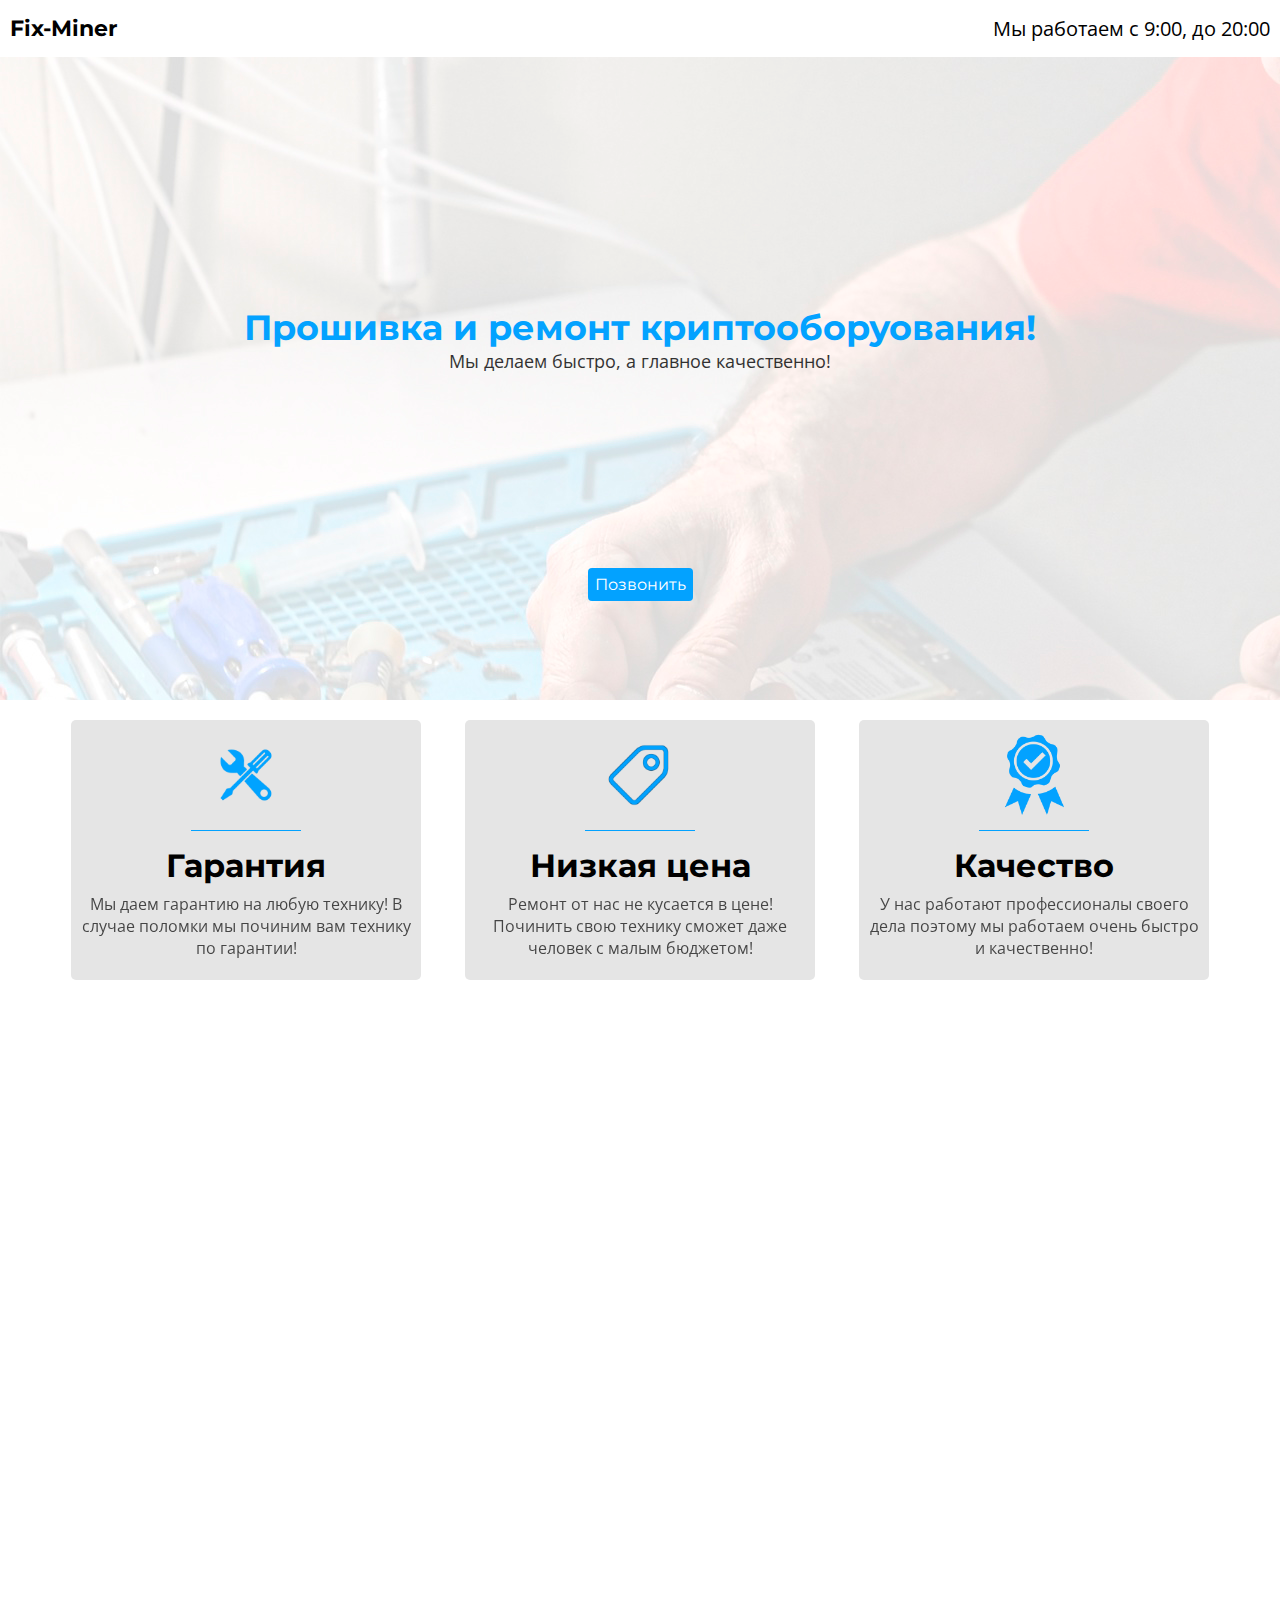
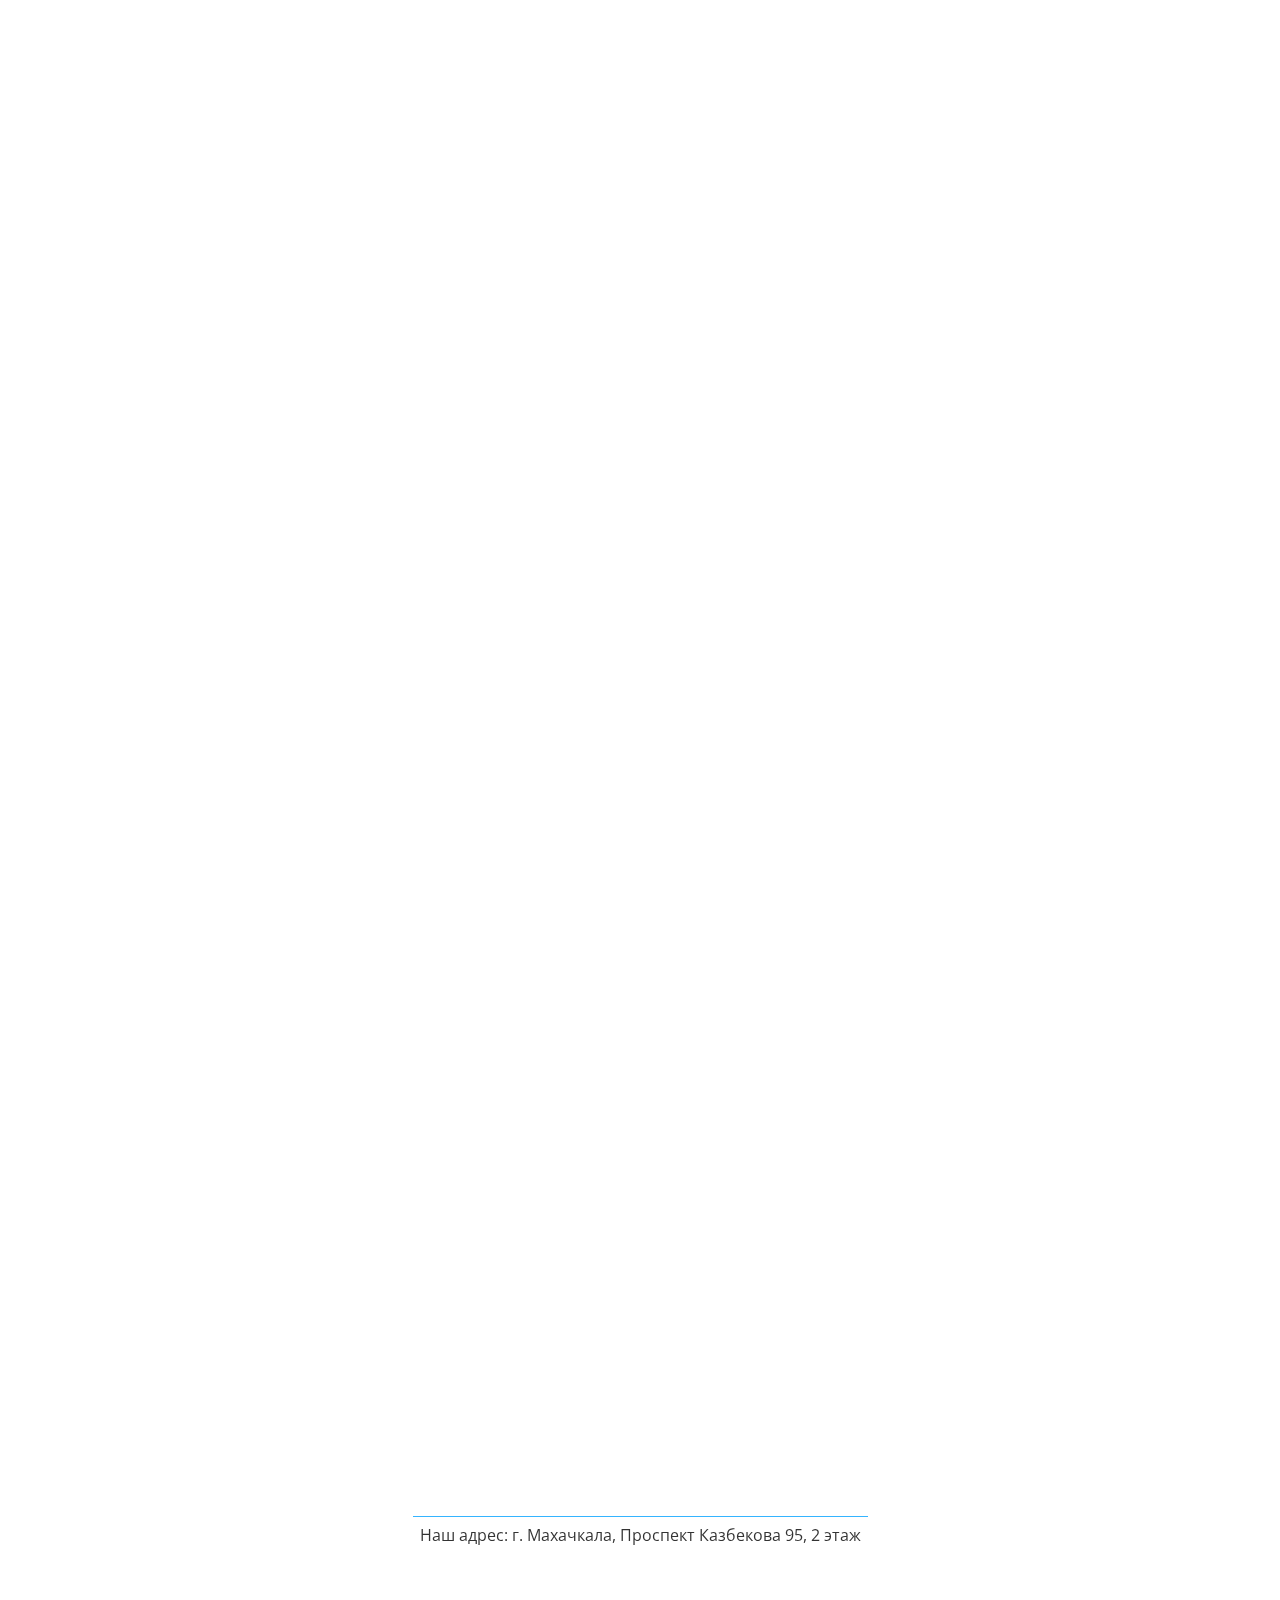
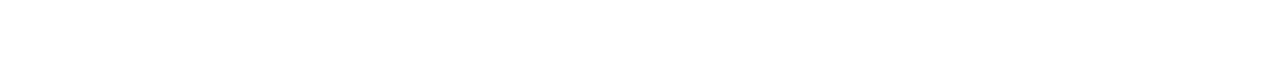
==== index.html @ 86aa9bc7 "Add files via upload" ====
<!DOCTYPE html>
<html>
<head>
	<meta charset="utf-8">
	<link rel="stylesheet" type="text/css" href="assets/css/styles.css">
	<link rel="preconnect" href="https://fonts.googleapis.com">
    <link rel="preconnect" href="https://fonts.gstatic.com" crossorigin>
    <link href="https://fonts.googleapis.com/css2?family=Montserrat:ital,wght@0,100;0,200;0,300;0,400;0,500;0,600;0,700;0,800;0,900;1,100;1,200;1,300;1,400;1,500;1,600;1,700;1,800;1,900&display=swap" rel="stylesheet">
    <link href="https://fonts.googleapis.com/css2?family=Open+Sans:ital,wght@0,300;0,400;0,600;0,700;0,800;1,300;1,400;1,600;1,700;1,800&display=swap" rel="stylesheet">
    <link href="https://unpkg.com/aos@2.3.1/dist/aos.css" rel="stylesheet">
    <link rel="apple-touch-icon" sizes="180x180" href="favicons/apple-touch-icon.png">
    <link rel="icon" type="image/png" sizes="32x32" href="favicons/favicon-32x32.png">
    <link rel="icon" type="image/png" sizes="16x16" href="favicons/favicon-16x16.png">
    <link rel="manifest" href="favicons/site.webmanifest">
    <link rel="mask-icon" href="favicons/safari-pinned-tab.svg" color="#03a2ff">
    <meta name="msapplication-TileColor" content="#03a2ff">
    <meta name="theme-color" content="#03a2ff">
	<title>FixMiner - ремонт</title>
</head>
<body>
	<div class="all_content">
		<header class="header">
			<div class="box">
				<nav class="nav">
				    <h1 class="nav__title">Fix-Miner</h1>
				    <p class="nav__time">Мы работаем с 9:00, до 20:00</p>
				</nav>
			</div>
		</header>
		<div class="container">
			<div class="banner">
				<div class="DidNotInvent">
				    <h1 class="head">Прошивка и ремонт криптооборуования!</h1>
				    <p class="text">Мы делаем быстро, а главное качественно!</p>
				    <a class="button" href="tel:+79045301572">Позвонить</a>
			    </div>
			</div>
		</div>
		<div class="container">
			<div class="blocks">
				<div class="content_block1" id="block" data-aos="fade-up">
					<img class="logo" src="assets/img/icons/repairs.png">
					<h1 class="title">Гарантия</h1>
					<p class="description">Мы даем гарантию на любую технику! В случае поломки мы починим вам технику по гарантии!</p>
				</div>
				<div class="content_block2" id="block" data-aos="fade-up">
					<img class="logo" src="assets/img/icons/price.png">
					<h1 class="title">Низкая цена</h1>
					<p class="description">Ремонт от нас не кусается в цене! Починить свою технику сможет даже человек с малым бюджетом!</p>
				</div>
				<div class="content_block3" id="block" data-aos="fade-up">
					<img class="logo" src="assets/img/icons/quality.png">
					<h1 class="title">Качество</h1>
					<p class="description">У нас работают профессионалы своего дела поэтому мы работаем очень быстро и качественно!</p>
				</div>
			</div>
		</div>
		<div class="container">
			<div class="box">
				<h1 class="service_header" data-aos="fade-up">Услуги которые вы можете заказать:</h1>
				<p class="service_text" data-aos="fade-up">Точные цены вы можете узнать по номеру телефона</p>
			</div>
		</div>
		<div class="container">
			<div class="oo" data-aos="fade-up">
				<a href="assets/pages/service.html" class="button2">Полный список товаров..</a>
			</div>
		</div>
		<div class="container">
			<div class="service_blocks">
				<a href="#popup"><div class="service_block1" id="service_block" data-aos="fade-up">
					<img class="repairs_image" src="assets/img/Diagnostika.png">
				  <h1 class="repairs_header">Диагностика</h1>
					<p class="repairs_text">В дигaностку входит определение технического состояния вашей техники. Диагностика делается бесплатно</p>
					<h3 class="repairs_price">Бесплатно</h3>
				</div></a>
				<a href="#popup"><div class="service_block2" id="service_block" data-aos="fade-up">
					<img class="repairs_image" src="assets/img/Proshivka_kontrolnoy_platy.png">
					<h1 class="repairs_header">Прошивка контрольных плат</h1>
					<p class="repairs_text">На сегоднешний прошивка контрольных плат является важной процедурой. Мы прошьем быстро!</p>
					<h3 class="repairs_price">От 499р</h3>
				</div></a>
				<a href="#popup"><div class="service_block3" id="service_block" data-aos="fade-up">
					<img class="repairs_image" src="assets/img/Zamena_chipov.png">
					<h1 class="repairs_header">Замена чипов на хеш платах</h1>
					<p class="repairs_text">Нужно заменить чипы на хеш плате? И даже эту работу мы сделаем быстро и качествено!</p>
					<h3 class="repairs_price">От 499р</h3>
				</div></a>
				<a href="#popup"><div class="service_block4" id="service_block" data-aos="fade-up">
					<img class="repairs_image" src="assets/img/Remont_kontrolnykh_plat.png">
					<h1 class="repairs_header">Ремонт контрольной платы</h1>
					<p class="repairs_text">Сломалась контрольная плата? Не беда, ведь мы справимся с любой проблемой и любым касиком в вашей плате!</p>
					<h3 class="repairs_price">От 500р</h3>
				</div></a>
				<a href="#popup"><div class="service_block5" id="service_block" data-aos="fade-up">
					<img class="repairs_image" src="assets/img/Remont_khesh_plat.png">
					<h1 class="repairs_header">Ремонт Хэш плат</h1>
					<p class="repairs_text">Проблемы с хэш платой? Ну ничего, мы исправим все ваши проблемы и вы забудите о танцах с бубном!</p>
					<h3 class="repairs_price">От 500р</h3>
				</div></a>
				<a href="#popup"><div class="service_block6" id="service_block" data-aos="fade-up">
					<img class="repairs_image" src="assets/img/produvka_i_chistka.png">
					<h1 class="repairs_header">Продувка и чистка</h1>
					<p class="repairs_text">Продувка и чистка - это очень важно, поэтому это дело нужно доверять настоящиму профи!</p>
					<h3 class="repairs_price">От 499р</h3>
				</div></a>
				</div>
			</div>
		</div>
	</div>
	<div class="all_content">
		<div class="container">
			<div class="block_head" data-aos="fade-up">
			    <h1 class="h">О нас:</h1>
		    </div>
		</div>
		<div class="container">
			<div class="about_us" data-aos="fade-up">
			    <img class="about_us_img" src="assets/img/work_computer.jpg">
				<p class="about_us_text">1) Наше дело хоть и недавно начало существовать, но мы УЖЕ удивляем своих конкурентов прекрасной, быстрой, а самое главное качественной работой. Мы ремонтируем товары любой сложности, Мы даем гарантию на технику, Мы любим становится лучше и только у Нас низкие цены! <br data-aos="fade-up">

				2) У нас очень много довольных клиентов! Мы любим свое дело и поэтому делаем качественно! У нас работают только настоящии профессионалы своего дела! <br data-aos="fade-up">

		    3) Наша главная цель - это становиться лучше, выполнять работу быстрее и до самого конца удивлять клиентов!
			</p>
			</div>
		</div>
		<div class="container">
			<div class="map" data-aos="fade-up">
		        <iframe src="https://www.google.com/maps/embed?pb=!1m18!1m12!1m3!1d2919.0147281867326!2d47.40107187905478!3d42.97796339032777!2m3!1f0!2f0!3f0!3m2!1i1024!2i768!4f13.1!3m3!1m2!1s0x0%3A0x0!2zNDLCsDU4JzM5LjciTiA0N8KwMjQnMDIuNSJF!5e0!3m2!1sru!2sru!4v1625299304197!5m2!1sru!2sru" width="1280" height="500" style="border:0;" allowfullscreen="" loading="lazy"></iframe>
		    </div>
		</div>
		<div class="container">
			<div class="box">
				<p class="adres">Наш адрес: г. Махачкала, Проспект Казбекова 95, 2 этаж</p>
			</div>
		</div>
		<div id="popup">
			<div class="popup__inner">
				<h1 class="title">Позвоните по номеру: +79045301572</h1>
				<a class="button3"  href="tel:+79045301572">Позвонить</a>
				<a href="#popup__close" class="close__popup">X</a>
			</div>
		</div>
	</div>
<script src="https://unpkg.com/aos@2.3.1/dist/aos.js"></script>
<script>
	AOS.init();
</script>
</body>
</html>
---- assets/css/styles.css ----
body {
	background: #fff;
}

* {
	margin: 0;
}

h1, h2, h3, h4, a {
    font-family: 'Montserrat', sans-serif;
}

h5, h6, p, div {
	font-family: 'Open Sans', sans-serif;
}

.header {
	position: fixed;
	top: 0;
	left: 0;
	background: #fff;
	width: 100%;
	padding: 15px 0;
	z-index: 1000;
}

.nav {
	display: flex;
	align-items: center;
}

.nav__title {
	font-size: 22px;
	margin-left: 10px;
}

.nav__title1 {
	font-size: 22px;
	margin-left: 45px;
}


.nav__time {
	font-size: 20px;
	position: absolute;
    right: 10px;
}

.container {
	width: 100%;
	display: flex;
	justify-content: center;
}

.banner {
	width: 100%;
	height: 700px;
	background: url( ../img/remont.jpg);
	display: flex;
	justify-content: center;
	align-items: center;
}

.DidNotInvent {
	display: block;
	text-align: center;
}

.text {
    display: block;
    font-size: 18px;
    opacity: 80%;
}

.head {
	font-size: 35px;
	color: #03a2ff;
}

.button {
	text-decoration: none;
	color: #fff;
	background: #03a2ff;
	padding: 7px;
	position: relative;
	bottom: -200px;
	border-radius: 4px;

	transition: all 0.3s;
}

.button:hover {
	background: #fff;
	color: #03a2ff;
	padding: 6px;

	box-shadow: 0px 0px 5px rgba(0, 0, 0, 0.4);
}

.blocks {
	text-align: center;
}

#block {
	width: 350px;
	height: 260px;
	background: #e5e5e5;
	display: inline-block;
	margin: 20px 20px;
	text-align: center;
	border-radius: 5px;

	transition: all 0.3s;
}

#block:hover {
	width: 355px;
	height: 265px;
	box-shadow: 0px 0px 15px rgba(0, 0, 0, 0.4); 

	border: 1px solid #03a2ff;
}

.description {
    position: relative;
    margin-top: 0px;
    padding: 8px;
    opacity: 70%;
}

.title {
	margin-top: 10px;
}

.logo {
	height: 90px;
	width: 90px;
	padding: 10px;
	border-bottom: 1px solid #03a2ff;
}

.box {
	text-align: center;
}

.service_header {
	font-size: 30px;

}

.service_text {
	opacity: 80%;
}

.service_blocks {
	text-align: center;
}

#service_block {
    width: 350px;
	height: 470px;
	display: inline-block;
	text-align: center;
	margin-top: 20px;
	margin-left: 20px;
	margin-right: 20px;
	text-align: center;
	border-radius: 5px;
	margin-bottom: 50px;
	background: url( ../img/remont.jpg);
	cursor: pointer;
	background: #e5e5e5;
	color: #000;

	transition: all 0.3s;
}

#service_block:hover {
	border: 1px solid #03a2ff;
	font-size: 17px;
	box-shadow: 0px 0px 15px rgba(0, 0, 0, 0.4); 
}

.repairs_image {
	height: 300px;
	width: 350px; 
	margin-top: 10px;
}

.repairs_header {
    font-size: 20px;
    margin-bottom: 5px;
    padding: 7px;
    border-bottom: 1px solid #03a2ff;
}

.repairs_text {
	opacity: 70%;
}

.repairs_price {
	padding: 5px;
	background: #03a2ff;
	color: #fff;
	display: inline-block;
	margin-top: 20px;
	border: 1px solid #03a2ff;
	border-radius: 30px;
}

.about_us {
	display: flex;
	justify-content: center;
    align-items: center;
    background: #e5e5e5;
    margin-right: 65px;
    margin-left: 65px;
    border-radius: 7px;
}

.about_us_img {
	width: 580px;
	height: 315px;
	margin: 10px;
	border-radius: 7px;
	border: 3px solid #03a2ff;
}

.about_us_text {
	margin-right: 65px;
	padding: 10px;
	font-size: 17px;
}

.h {
	font-size: 28px;
	margin-bottom: 20px;
}

.button2 {
	text-decoration: none;
	color: #fff;
	padding: 5px;
	color: #03a2ff;

	transition: all 0.3s;
}

.button2:hover {
	background: #fff;
	color: #000;
	padding: 6px;
}

.adres {
	margin-top: 25px;
	border-top: 1px solid #03a2ff;
	font-size: 16px;
    padding: 7px;
    opacity: 80%;
}

.map {
	margin-top: 30px ;
}


.console {
	position: fixed;
	right: 20px;
	bottom: 20px;
	z-index: 1100;
}

.console_text {
	background: #03a2ff;
	padding: 10px;
	border-radius: 50px;
	cursor: pointer;
	color: #000;
	font-size: 30px;
	text-decoration: none;

	transition: all 0.3s;
}

.console_text:hover {
    background: #fff;
    color: #03a2ff;
    border: 1px solid #03a2ff;
}

#popup {
    width: 100%;
    height: 100%;
    top: 0;
    left: 0;
    background-color: rgba(0, 0, 0, 0.4);
    backdrop-filter: blur(10px);
    display: flex;
	justify-content: center;
	align-items: center;
	opacity: 0;
	visibility: hidden;
	position: relative;
	z-index: 2000;

	transition: all 0.3s;
}

#popup:target {
    opacity: 1;
    visibility: visible;
    position: fixed;

    transition: all 0.3s;
}

.popup__inner {
	position: relative;
	background-color: #fff;
	max-width: 500px;
	text-align: center;
	border-radius: 10px;
	border: 1px solid #000;

	transition: 0.3s;
}

.popup__inner:hover {
	border: 1px solid #03a2ff;
}


a.close__popup {
	position: absolute;
	top: 0;
	right: 0;
	background: #03a2ff;
	text-decoration: none;
	color: #000;
	color: #fff;
	font-size: 25px;
	padding: 0 10px;
	border-radius: 5px;

	transition: all 0.2s;
}

a.close__popup:hover {
	color: #000;
	background: red;
}


.button3 {
	text-decoration: none;
	color: #fff;
	background: #03a2ff;
	padding: 5px;
	border-radius: 4px;
	margin-top: 30px;

	transition: all 0.3s;
}

.button3:hover {
	background: #fff;
	color: #03a2ff;
	padding: 6px;

	box-shadow: 0px 0px 5px rgba(0, 0, 0, 0.4);
}

.button4 {
	display: flex;
	justify-content: center;
	align-items: center;
	position: absolute;
	top: 14px;
	left: 2px;
	background: #03a2ff;
	text-decoration: none;
	color: #fff;
	font-size: 20px;
	padding: 0 10px;
	border-radius: 5px;

	transition: all 0.2s;
}

.button4:hover {
	color: #000;
	background: red;
}


.header_service {
	font-size: 27px;
	margin-top: 27px;
}

.header_sale {
	font-size: 27px;
}

@media screen and ( max-width: 780px) {

	.about_us {
	display: block;
	text-align: center;
    background: #e5e5e5;
    margin-right: 0px;
    margin-left: 0px;
    border-radius: 7px;
    }

    iframe {
    width: 780px;
    height: 500px;
    }
}

@media screen and ( max-width: 540px ) {
    
    .about_us_text {
    padding: 0 50px;
    font-size: 17px;
    margin: 0 auto;
    }

    .about_us {
	text-align: center;
    }

    .about_us_img {
    	margin-bottom: 20px;
    }

    iframe {
    width: 540px;
    height: 500px;
    }
}

@media screen and ( max-width: 436px) {
	.about_us_text {
    padding: 0 120px;
    font-size: 17px;
    margin: 0 auto;
    }

    iframe {
    width: 436зч;
    height: 500px;
    }

}



@media screen and ( max-width: 400px) {
	.about_us_text {
    padding: 0 30px;
    font-size: 17px;
    margin: 0 auto;
    }

    .about_us_img {
    text-align: center;
	width: 360px;
	height: 200px;
	margin: 5px;
    }

    iframe {
    width: 360px;
    height: 500px;
    }

    .text {
    display: block;
    font-size: 18px;
    opacity: 80%;
    }

    .head {
	font-size: 30px;
	color: #03a2ff;
    }

    .about_us {
    	margin: 0;
    }
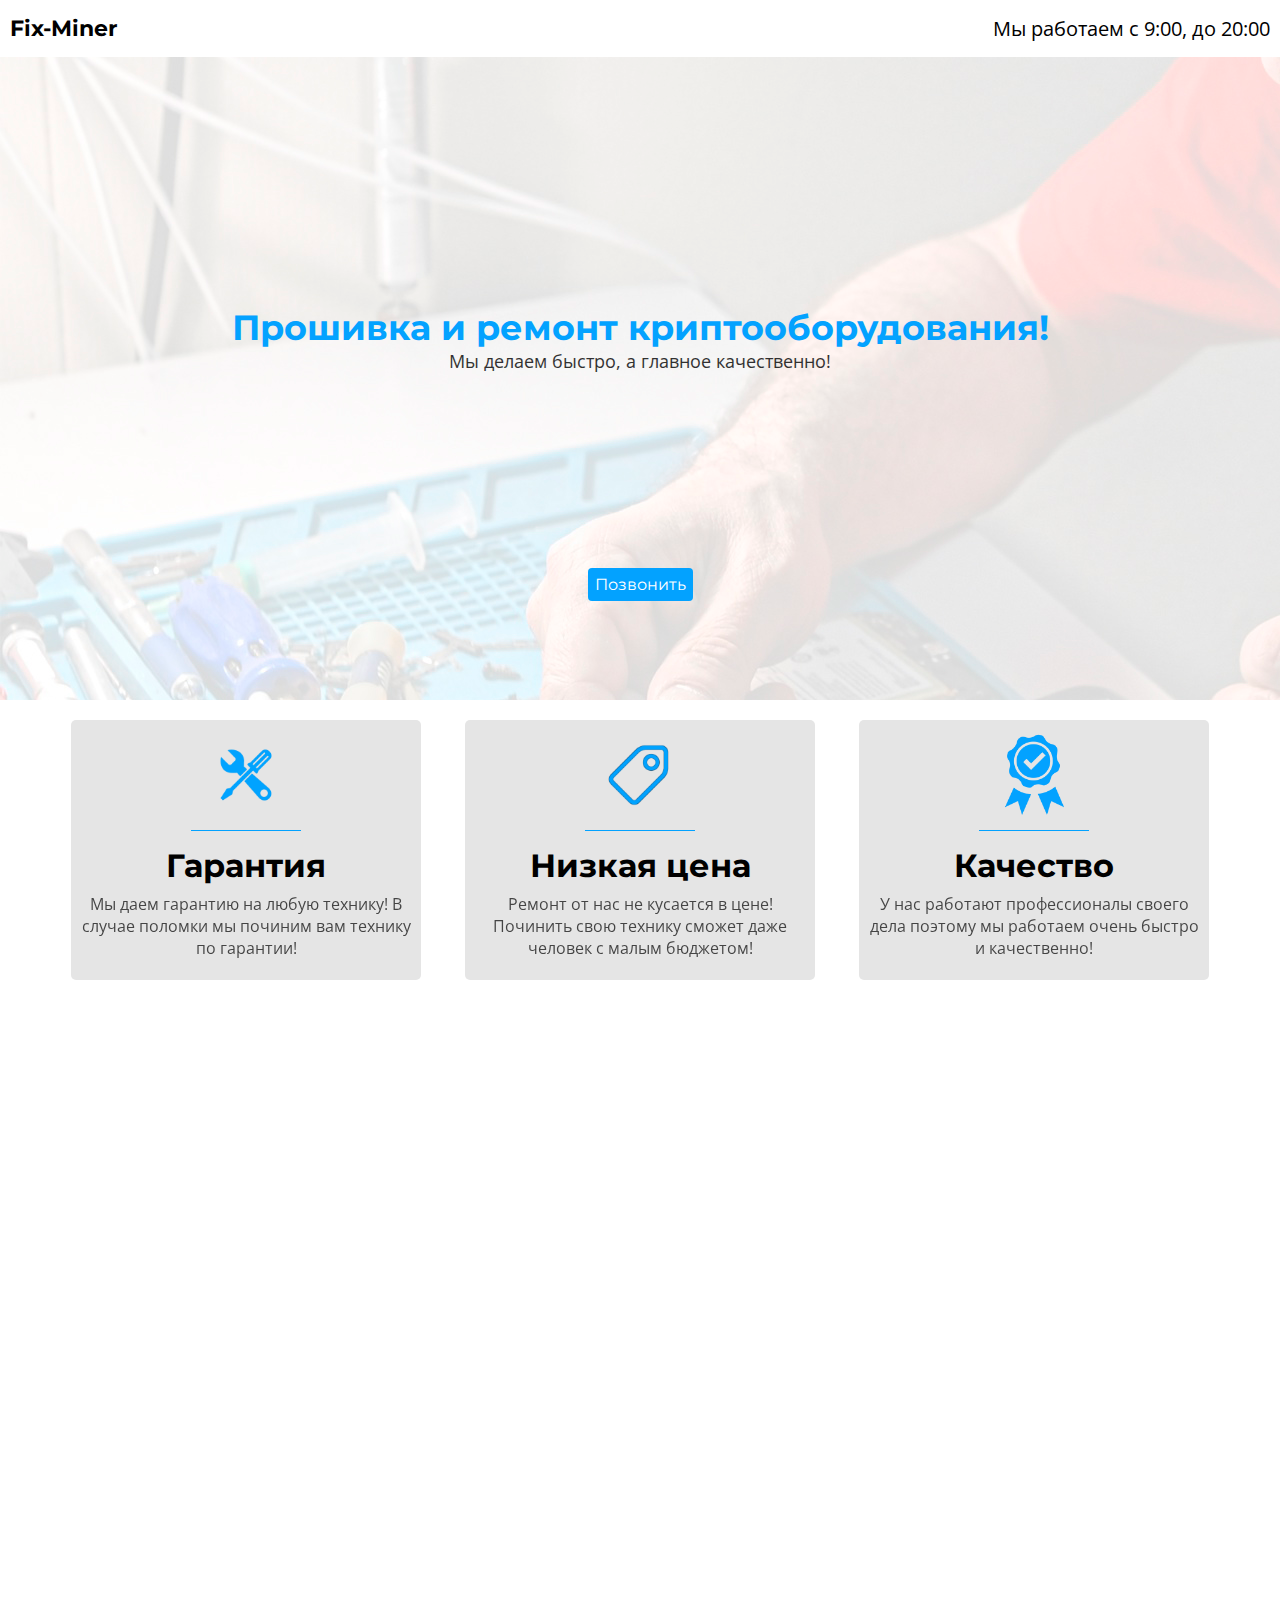
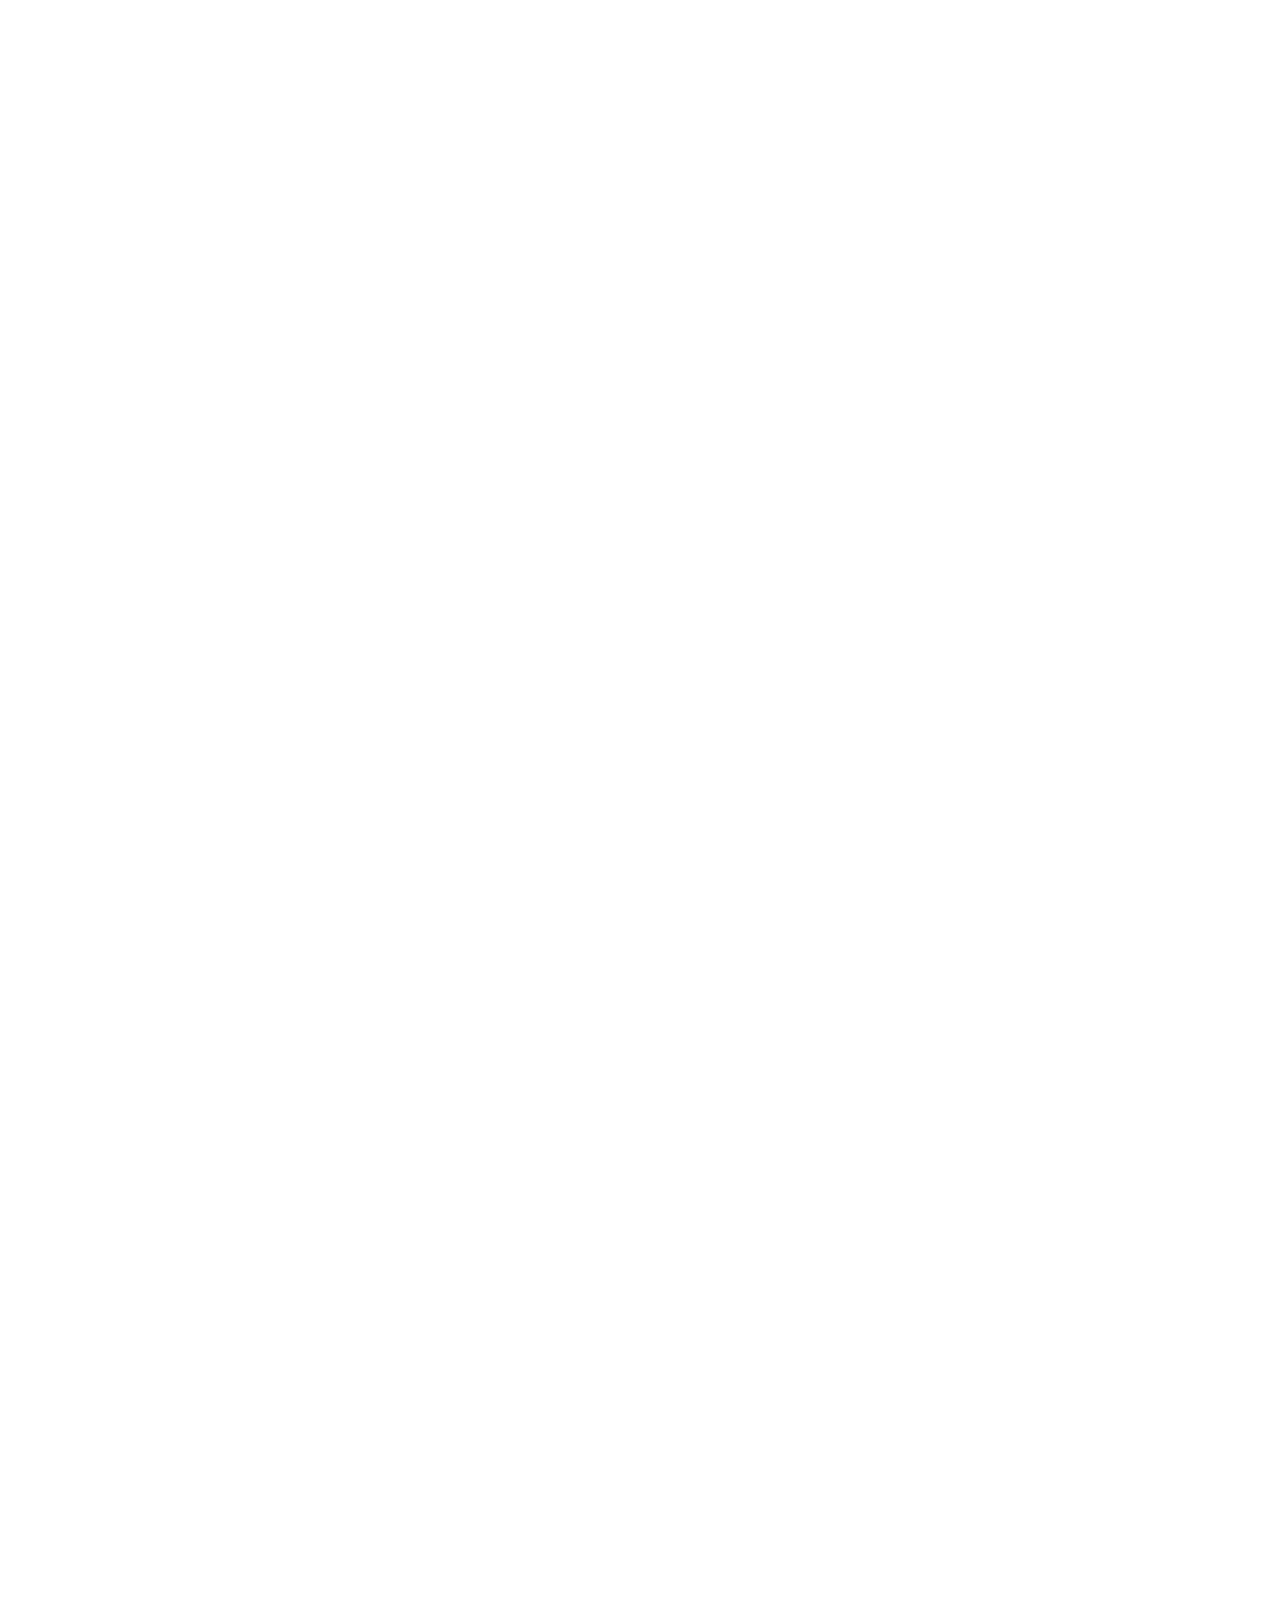
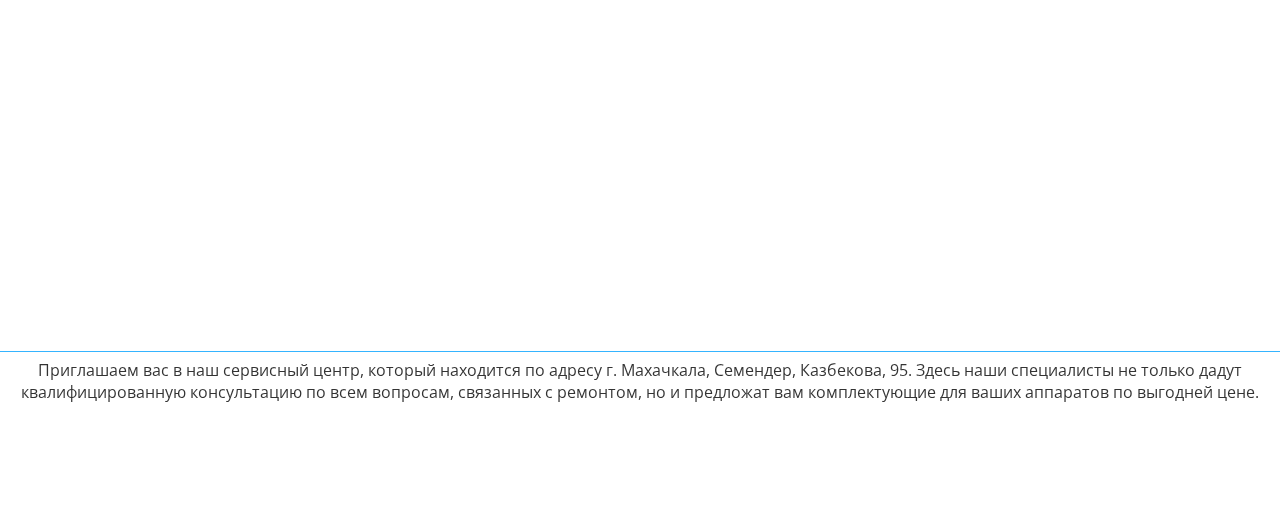
==== commit ac932cd2: "Add files via upload" ====
--- a/index.html
+++ b/index.html
@@ -2,6 +2,7 @@
 <html>
 <head>
 	<meta charset="utf-8">
+	<meta name="viewport" content="width=device-width, initial-scale=1">
 	<link rel="stylesheet" type="text/css" href="assets/css/styles.css">
 	<link rel="preconnect" href="https://fonts.googleapis.com">
     <link rel="preconnect" href="https://fonts.gstatic.com" crossorigin>
@@ -30,7 +31,7 @@
 		<div class="container">
 			<div class="banner">
 				<div class="DidNotInvent">
-				    <h1 class="head">Прошивка и ремонт криптооборуования!</h1>
+				    <h1 class="head">Прошивка и ремонт криптооборудования!</h1>
 				    <p class="text">Мы делаем быстро, а главное качественно!</p>
 				    <a class="button" href="tel:+79045301572">Позвонить</a>
 			    </div>
@@ -116,13 +117,19 @@
 		</div>
 		<div class="container">
 			<div class="about_us" data-aos="fade-up">
-			    <img class="about_us_img" src="assets/img/work_computer.jpg">
-				<p class="about_us_text">1) Наше дело хоть и недавно начало существовать, но мы УЖЕ удивляем своих конкурентов прекрасной, быстрой, а самое главное качественной работой. Мы ремонтируем товары любой сложности, Мы даем гарантию на технику, Мы любим становится лучше и только у Нас низкие цены! <br data-aos="fade-up">
+			  <img class="about_us_img" src="assets/img/work_computer.jpg">
+				<p class="about_us_text">Сервисный центр «Fix-Miner».<br>
+				Мы выполняем ремонт майнинг оборудования, в частности asic s9. Наша компания принимает на ремонт аппараты с любыми неисправностями, подлежащими восстановлению. Специалисты быстро и качественно выполнят ремонт и диагностику аппаратов разных моделей, а так же порекомендуют вам лучшие варианты для решения проблемы.<br>
 
-				2) У нас очень много довольных клиентов! Мы любим свое дело и поэтому делаем качественно! У нас работают только настоящии профессионалы своего дела! <br data-aos="fade-up">
+				⏱ СРОКИ И ЦЕНЫ НА РЕМОНТ 🛠<br>
 
-		    3) Наша главная цель - это становиться лучше, выполнять работу быстрее и до самого конца удивлять клиентов!
-			</p>
+				Сроки ремонта асиков в зависимости от сложности и наличия сменных деталей варьируются от 1 до 3 дней. Мы оказываем так же услугу срочного ремонта.<br>
+
+				💰ЦЕНЫ НА РЕМОНТ💰<br>
+
+				Цены на ремонт асиков в нашей компании “Fix-Miner” самые адекватные, конкретную стоимость вы можете узнать по телефону.
+				Мы готовы предложить такие выгодные цены на ремонт, так как очень ценим доверие клиентов и стремимся оказывать услуги на самом высоком уровне.<br>
+				</p>
 			</div>
 		</div>
 		<div class="container">
@@ -132,7 +139,7 @@
 		</div>
 		<div class="container">
 			<div class="box">
-				<p class="adres">Наш адрес: г. Махачкала, Проспект Казбекова 95, 2 этаж</p>
+				<p class="adres">Приглашаем вас в наш сервисный центр, который находится по адресу г. Махачкала, Семендер, Казбекова, 95. Здесь наши специалисты не только дадут квалифицированную консультацию по всем вопросам, связанных с ремонтом, но и предложат вам комплектующие для ваших аппаратов по выгодней цене.</p>
 			</div>
 		</div>
 		<div id="popup">
--- a/assets/css/styles.css
+++ b/assets/css/styles.css
@@ -209,9 +209,8 @@
 }
 
 .about_us {
-	display: flex;
-	justify-content: center;
-    align-items: center;
+    display: inline-block;
+    text-align: center;
     background: #e5e5e5;
     margin-right: 65px;
     margin-left: 65px;
@@ -219,14 +218,17 @@
 }
 
 .about_us_img {
-	width: 580px;
-	height: 315px;
+	display: inline-block;
+	text-align: center;
+	width: 870px;
+	height: 472px;
 	margin: 10px;
 	border-radius: 7px;
 	border: 3px solid #03a2ff;
 }
 
 .about_us_text {
+	display: block;
 	margin-right: 65px;
 	padding: 10px;
 	font-size: 17px;
@@ -253,6 +255,7 @@
 }
 
 .adres {
+	padding: 30px;
 	margin-top: 25px;
 	border-top: 1px solid #03a2ff;
 	font-size: 16px;
@@ -377,8 +380,8 @@
 	justify-content: center;
 	align-items: center;
 	position: absolute;
-	top: 14px;
-	left: 2px;
+	top: 16px;
+	left: 5px;
 	background: #03a2ff;
 	text-decoration: none;
 	color: #fff;
@@ -419,6 +422,13 @@
     width: 780px;
     height: 500px;
     }
+
+    .about_us_img {
+    text-align: center;
+	width: 500px;
+	height: 260px;
+	margin: 5px;
+    }
 }
 
 @media screen and ( max-width: 540px ) {
@@ -441,6 +451,12 @@
     width: 540px;
     height: 500px;
     }
+
+    .nav__time {
+	font-size: 15px;
+	position: absolute;
+    right: 10px;
+    }
 }
 
 @media screen and ( max-width: 436px) {
@@ -451,15 +467,20 @@
     }
 
     iframe {
-    width: 436зч;
+    width: 436px;
     height: 500px;
     }
 
-}
-
-
-
-@media screen and ( max-width: 400px) {
+    .nav__time {
+	font-size: 11px;
+	position: absolute;
+    right: 10px;
+	}
+}
+
+
+
+@media screen and ( max-width: 430px) {
 	.about_us_text {
     padding: 0 30px;
     font-size: 17px;
